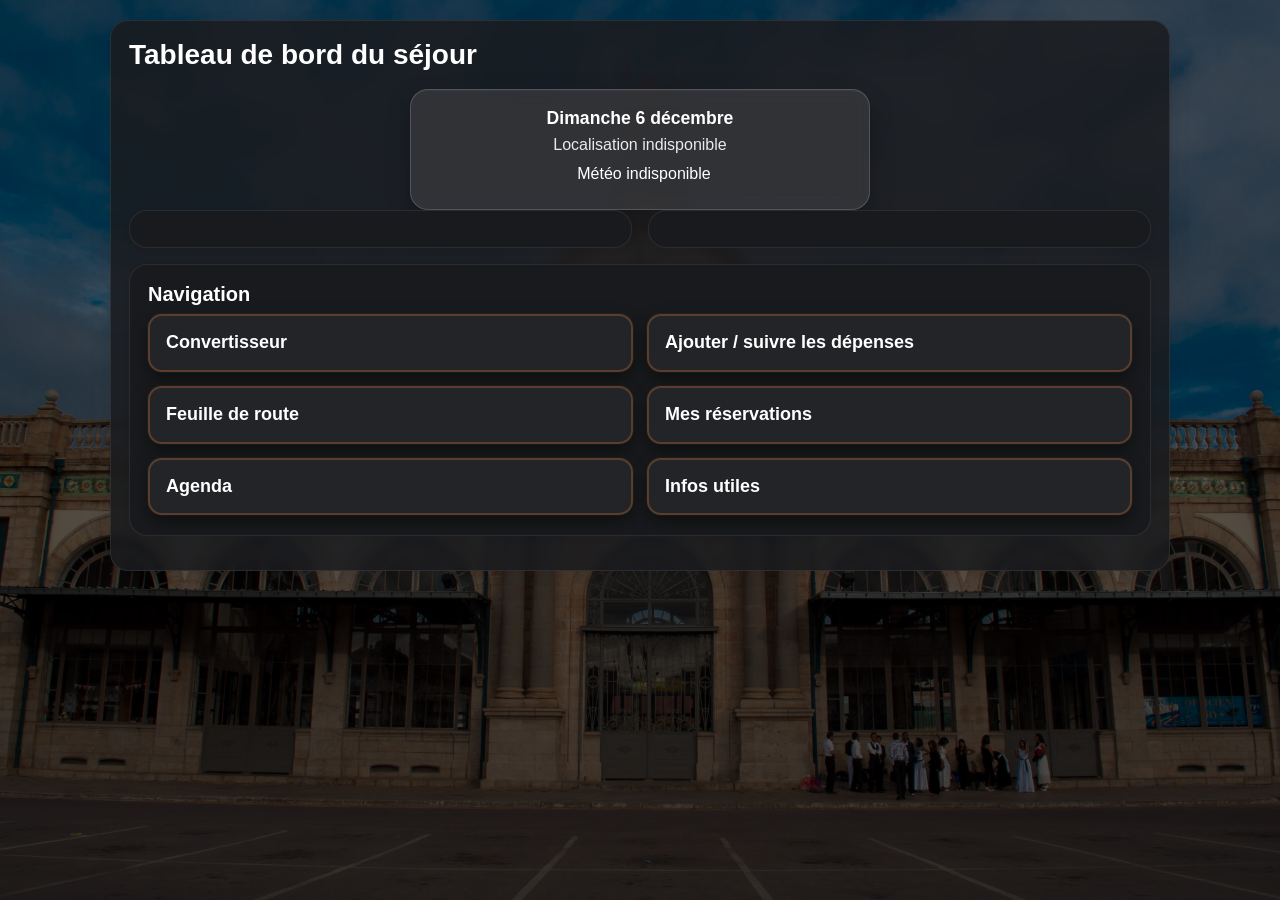
==== index.html @ c8094ea5 "Update index.html" ====
<!DOCTYPE html>
<html lang="fr">
<head>
 <meta charset="UTF-8" />
  <meta name="viewport" content="width=device-width, initial-scale=1.0" />
  <title>Accueil - Suivi voyage Madagascar</title>

  <link rel="stylesheet" href="assets/css/style.css" />

  <link rel="manifest" href="manifest.json">
  <link rel="apple-touch-icon" href="icon-192.png">

  <meta name="apple-mobile-web-app-capable" content="yes">
  <meta name="theme-color" content="#1976d2">
  
  <style>

/* ===============================
PALETTE COULEUR
=============================== */

:root {
  --bg-main: #0f0f10;
  --bg-panel: rgba(27, 28, 31, 0.85);
  --bg-card: rgba(35, 37, 42, 0.92);

  --border-main: #5a3e2b;
  --border-soft: rgba(255,255,255,0.08);
}

/* ===============================
FOND AVEC IMAGE
=============================== */

body {

  margin: 0;
  font-family: Arial, sans-serif;

  background-image:
    linear-gradient(
      rgba(0,0,0,0.55),
      rgba(0,0,0,0.65)
    ),
    url("./assets/img/soarano.jpg");

  background-size: cover;
  background-position: center;
  background-repeat: no-repeat;

  /* dynamique desktop */

  background-attachment: fixed;

}

/* mobile stabilité */

@media (max-width: 768px) {

  body {
    background-attachment: scroll;
  }

}

/* ===============================
TOUTES LES POLICES EN BLANC
=============================== */

* {
  color: #ffffff !important;
}

/* ===============================
MISE EN PAGE
=============================== */

.page {
  max-width: 1100px;
  margin: auto;
  padding: 20px;
}

/* ===============================
PANELS
=============================== */

.panel,
.summary-card,
.today-banner,
.hero {

  background: var(--bg-panel);

  border: 1px solid var(--border-soft);

  border-radius: 18px;

  padding: 18px;

  margin-bottom: 16px;

  backdrop-filter: blur(4px);

}

/* ===============================
GRILLES
=============================== */

.nav-grid {

  display: grid;

  grid-template-columns: repeat(2, 1fr);

  gap: 14px;

}

.grid-2 {

  display: grid;

  grid-template-columns: repeat(2, 1fr);

  gap: 16px;

}

.grid-3 {

  display: grid;

  grid-template-columns: repeat(3, 1fr);

  gap: 14px;

}

/* responsive */

@media (max-width: 900px) {

  .nav-grid,
  .grid-2,
  .grid-3 {

    grid-template-columns: 1fr;

  }

}

/* ===============================
BOUTONS NAVIGATION EN RELIEF
=============================== */

.nav-item {

  background: var(--bg-card);

  border: 2px solid var(--border-main);

  border-radius: 14px;

  padding: 16px;

  text-decoration: none;

  display: block;

  transition: all 0.15s ease;

  transform: translateY(-2px);

  box-shadow:

    0 8px 18px rgba(0,0,0,0.45),
    0 0 0 1px rgba(255,255,255,0.04);

}

/* hover */

.nav-item:hover {

  transform: translateY(-4px);

  box-shadow:

    0 12px 24px rgba(0,0,0,0.55);

}

/* pression tactile */

.nav-item:active {

  transform: translateY(1px);

  box-shadow:

    0 4px 10px rgba(0,0,0,0.35);

}

/* ===============================
FOOTER
=============================== */

.page-footer {

  text-align: center;

  padding: 20px;

  opacity: 0.7;

}

/* ===============================
BLOC DATE & MÉTÉO LOCALE
=============================== */

.local-weather-wrap {
  display: flex;
  justify-content: center;
  margin-top: 18px;
}

.local-weather-card {
  background: rgba(255,255,255,0.10);
  border: 1px solid rgba(255,255,255,0.16);
  border-radius: 18px;
  padding: 18px 22px;
  text-align: center;
  min-width: 290px;
  max-width: 460px;
  width: 100%;
  box-shadow:
    0 10px 24px rgba(0,0,0,0.28),
    inset 0 1px 0 rgba(255,255,255,0.04);
  backdrop-filter: blur(8px);
}

.local-weather-date {
  font-size: 1.1rem;
  font-weight: 700;
  line-height: 1.25;
  margin-bottom: 6px;
}

.local-weather-city {
  font-size: 1rem;
  opacity: 0.9;
  margin-bottom: 10px;
}

.local-weather-line {
  display: flex;
  align-items: center;
  justify-content: center;
  gap: 8px;
  flex-wrap: wrap;
  margin-bottom: 8px;
}

.local-weather-icon {
  font-size: 1.45rem;
  line-height: 1;
}

.local-weather-text {
  font-size: 1rem;
  line-height: 1.2;
}

.local-weather-minmax {
  font-size: 0.95rem;
  line-height: 1.2;
}

.local-weather-minmax .min-temp {
  color: #64b5f6 !important;
  font-weight: 700;
}

.local-weather-minmax .max-temp {
  color: #ffb74d !important;
  font-weight: 700;
}

@media (max-width: 480px) {
  .local-weather-card {
    min-width: auto;
    padding: 16px 14px;
  }

  .local-weather-date {
    font-size: 1rem;
  }

  .local-weather-city,
  .local-weather-text,
  .local-weather-minmax {
    font-size: 0.95rem;
  }
}

  </style>

</head>

<body>

<main class="page">

  <section class="hero">

    <h1>
      Tableau de bord du séjour
    </h1>

    <div class="local-weather-wrap">
      <div class="local-weather-card">
        <div id="date" class="local-weather-date">Chargement...</div>
        <div id="city" class="local-weather-city"></div>

        <div class="local-weather-line">
          <span id="icon" class="local-weather-icon"></span>
          <span id="weather" class="local-weather-text"></span>
        </div>

        <div id="minmax" class="local-weather-minmax"></div>
      </div>
    </div>

  <section class="grid-2">

    <div class="panel">
    </div>

    <div class="panel">
    </div>

  </section>

  <section class="panel">

    <h2 class="section-title">
      Navigation
    </h2>

    <div class="nav-grid">

      <a class="nav-item" href="./pages/convertisseur.html">
        <strong>Convertisseur</strong>
      </a>

      <a class="nav-item" href="./pages/depenses.html">
        <strong>Ajouter / suivre les dépenses</strong>
      </a>

      <a class="nav-item" href="./pages/feuille-de-route.html">
        <strong>Feuille de route</strong>
      </a>

      <a class="nav-item" href="./pages/reservations.html">
        <strong>Mes réservations</strong>
      </a>

      <a class="nav-item" href="./pages/agenda.html">
        <strong>Agenda</strong>
      </a>

      <a class="nav-item" href="./pages/infos-utiles.html">
        <strong>Infos utiles</strong>
      </a>

    </div>

  </section>


</main>

<script>
function formatDate() {
  const now = new Date();

  let text = now.toLocaleDateString("fr-FR", {
    weekday: "long",
    day: "numeric",
    month: "long"
  });

  text = text.charAt(0).toUpperCase() + text.slice(1);
  document.getElementById("date").textContent = text;
}

function weatherCodeToText(code) {
  const map = {
    0: "Ciel dégagé",
    1: "Principalement dégagé",
    2: "Partiellement nuageux",
    3: "Couvert",
    45: "Brouillard",
    48: "Brouillard givrant",
    51: "Bruine légère",
    53: "Bruine modérée",
    55: "Bruine dense",
    61: "Pluie faible",
    63: "Pluie modérée",
    65: "Pluie forte",
    71: "Neige faible",
    73: "Neige modérée",
    75: "Neige forte",
    80: "Averses faibles",
    81: "Averses modérées",
    82: "Averses fortes",
    95: "Orage"
  };

  return map[code] || "Météo inconnue";
}

function weatherIcon(code) {
  if (code === 0) return "☀️";
  if (code === 1 || code === 2) return "🌤️";
  if (code === 3) return "☁️";
  if (code === 45 || code === 48) return "🌫️";
  if ([51, 53, 55, 61, 63, 65, 80, 81, 82].includes(code)) return "🌧️";
  if ([71, 73, 75].includes(code)) return "❄️";
  if (code === 95) return "⛈️";
  return "🌤️";
}

function setWeatherFallback(messageCity = "Antananarivo", messageWeather = "Météo indisponible") {
  document.getElementById("city").textContent = messageCity;
  document.getElementById("weather").textContent = messageWeather;
  document.getElementById("icon").textContent = "🌤️";
  document.getElementById("minmax").textContent = "";
}

async function loadLocationName(lat, lon) {
  try {
    const response = await fetch(
      `https://nominatim.openstreetmap.org/reverse?format=jsonv2&lat=${lat}&lon=${lon}`
    );

    if (!response.ok) {
      throw new Error("Erreur géocodage");
    }

    const geoData = await response.json();

    const city =
      geoData.address.city ||
      geoData.address.town ||
      geoData.address.village ||
      geoData.address.municipality ||
      geoData.address.county ||
      "Lieu inconnu";

    document.getElementById("city").textContent = city;
  } catch {
    document.getElementById("city").textContent = "Localisation indisponible";
  }
}

async function loadWeather(lat, lon) {
  try {
    const response = await fetch(
      `https://api.open-meteo.com/v1/forecast?latitude=${lat}&longitude=${lon}&current=temperature_2m,weather_code&daily=temperature_2m_min,temperature_2m_max&timezone=auto`
    );

    if (!response.ok) {
      throw new Error("Erreur météo");
    }

    const data = await response.json();

    const temp = Math.round(data.current.temperature_2m);
    const code = data.current.weather_code;
    const min = Math.round(data.daily.temperature_2m_min[0]);
    const max = Math.round(data.daily.temperature_2m_max[0]);

    document.getElementById("icon").textContent = weatherIcon(code);
    document.getElementById("weather").textContent = `${temp}° ${weatherCodeToText(code)}`;
    document.getElementById("minmax").innerHTML =
      `Min : <span class="min-temp">${min}°</span> Max : <span class="max-temp">${max}°</span>`;
  } catch {
    document.getElementById("weather").textContent = "Météo indisponible";
    document.getElementById("icon").textContent = "";
    document.getElementById("minmax").textContent = "";
  }
}

async function initWeather(lat, lon) {
  await Promise.all([
    loadLocationName(lat, lon),
    loadWeather(lat, lon)
  ]);
}

formatDate();

if (navigator.geolocation) {
  navigator.geolocation.getCurrentPosition(
    (position) => {
      initWeather(position.coords.latitude, position.coords.longitude);
    },
    () => {
      initWeather(-18.8792, 47.5079);
    },
    {
      enableHighAccuracy: true,
      timeout: 10000,
      maximumAge: 600000
    }
  );
} else {
  initWeather(-18.8792, 47.5079);
}
</script>

<script src="assets/js/app.js"></script>

</body>
</html>
---- assets/css/style.css ----
:root{
  --bg:#f6f3ea;
  --panel:#ffffff;
  --card:#fffdf8;
  --accent:#4b0013;
  --accent-2:#1f5e87;
  --text:#1c1c1c;
  --muted:#666;
  --border:#eadfc4;
  --highlight:#f5e900;
  --success:#0f7b36;
  --warning:#8a6d00;
  --danger:#b42318;
  --shadow:0 10px 24px rgba(0,0,0,.08);
  --radius:20px;
}
*{box-sizing:border-box}
html{scroll-behavior:smooth}
body{
  margin:0;
  font-family:Arial,sans-serif;
  background:var(--bg);
  color:var(--text);
}
a{color:inherit}
img{max-width:100%}
.page{
  max-width:980px;
  margin:0 auto;
  padding:12px;
  display:grid;
  gap:14px;
}
.hero{
  background:var(--accent);
  color:#fff;
  border-radius:22px;
  padding:18px;
  box-shadow:var(--shadow);
}
.eyebrow{font-size:14px;opacity:.9;margin-bottom:8px}
.hero h1{font-size:28px;line-height:1.15;margin:0 0 8px}
.hero p{margin:0;font-size:15px;line-height:1.45;opacity:.95}
.nav-card,.panel,.summary,.list-card,.card{
  background:var(--panel);
  border-radius:18px;
  padding:14px;
  border:2px solid var(--border);
  box-shadow:0 2px 8px rgba(0,0,0,.03);
}
.nav-grid,.grid-2,.grid-3,.grid-4{
  display:grid;
  gap:12px;
}
.nav-grid{grid-template-columns:repeat(2,1fr)}
.grid-2{grid-template-columns:repeat(2,1fr)}
.grid-3{grid-template-columns:repeat(3,1fr)}
.grid-4{grid-template-columns:repeat(4,1fr)}
.nav-item,.summary-card,.tool-link,.mini-card{
  background:var(--card);
  border:1px solid var(--border);
  border-radius:16px;
  padding:14px;
  text-decoration:none;
}
.nav-item strong,.summary-value,.tool-link strong{
  display:block;
  font-size:18px;
  font-weight:800;
  color:var(--accent);
  line-height:1.2;
}
.nav-item span,.summary-label,.tool-link span,.muted{
  font-size:13px;
  color:var(--muted);
  line-height:1.45;
}
.page-title{
  margin:0;
  font-size:24px;
  color:var(--accent);
}
.section-title{
  margin:0 0 10px;
  font-size:20px;
  color:var(--accent);
}
.btn,button{
  border:none;
  border-radius:12px;
  padding:12px 14px;
  font-size:14px;
  font-weight:700;
  cursor:pointer;
}
.btn-primary{background:var(--accent-2);color:#fff}
.btn-secondary{background:#ececec;color:var(--text)}
.btn-warning{background:var(--danger);color:#fff}
.btn-highlight{background:var(--highlight);color:#111}
.toolbar{
  display:grid;
  gap:12px;
}
.toolbar-top{
  display:grid;
  grid-template-columns:1fr 1fr;
  gap:10px;
}
label,.field-label,.card-label{
  display:block;
  margin-bottom:6px;
  font-size:13px;
  font-weight:700;
  color:var(--muted);
}
input,select,textarea{
  width:100%;
  border:1px solid #d9cfb6;
  border-radius:12px;
  padding:12px 14px;
  font-size:15px;
  background:#fff;
  color:var(--text);
}
input:focus,select:focus,textarea:focus{
  outline:none;
  border-color:var(--accent-2);
  box-shadow:0 0 0 3px rgba(31,94,135,.12);
}
textarea{resize:vertical;min-height:120px}
.today-banner{
  background:#fff7cc;
  border:2px solid var(--border);
  border-radius:18px;
  padding:14px;
}
.kpi{
  font-size:28px;
  font-weight:800;
  color:var(--accent);
}
.list{
  display:grid;
  gap:10px;
}
.item{
  background:var(--card);
  border:1px solid var(--border);
  border-radius:16px;
  padding:12px;
}
.item h3{margin:0 0 6px;font-size:18px;color:var(--accent)}
.item p{margin:0;font-size:14px;line-height:1.45}
.badge{
  display:inline-block;
  padding:6px 10px;
  border-radius:999px;
  font-size:12px;
  font-weight:800;
}
.badge-today{background:var(--highlight);color:#111}
.badge-upcoming{background:#edf4fa;color:var(--accent-2)}
.badge-done{background:#d8f3df;color:var(--success)}
.table-wrap{overflow:auto}
table{
  width:100%;
  border-collapse:collapse;
  min-width:740px;
}
th,td{
  padding:8px;
  border:1px solid #cfd8e3;
  vertical-align:middle;
}
th{
  background:var(--accent-2);
  color:#fff;
  text-align:center;
  white-space:nowrap;
}
tfoot td{
  font-weight:700;
  background:#eef5fb;
}
.footer-value{background:#ffef66;font-weight:800;text-align:right}
.footer-paid{background:#c9f2d7;font-weight:800;text-align:center;color:#0a6c2f}
.header-actions,.toolbar-actions{
  display:flex;
  gap:10px;
  flex-wrap:wrap;
}
.status-ok{color:var(--success);font-weight:700}
.status-warn{color:var(--warning);font-weight:700}
.note{font-size:13px;line-height:1.45;color:var(--muted)}
.day-card{
  background:var(--panel);
  border:2px solid var(--border);
  border-radius:20px;
  overflow:hidden;
}
.day-header{
  background:#fff7cc;
  padding:14px;
  display:grid;
  gap:8px;
  border-bottom:1px solid var(--border);
  cursor:pointer;
}
.day-top{
  display:flex;
  justify-content:space-between;
  gap:10px;
  align-items:start;
}
.day-date{
  font-size:13px;
  font-weight:700;
  color:var(--muted);
  text-transform:uppercase;
}
.day-title{
  font-size:22px;
  font-weight:800;
  color:var(--accent);
  line-height:1.15;
}
.day-body{
  padding:14px;
  display:grid;
  gap:14px;
}
.info-card,.notes-card{
  background:var(--card);
  border:1px solid var(--border);
  border-radius:16px;
  padding:12px;
}
.info-list,.info-row{display:grid;gap:4px}
.activities-list{padding-left:18px;display:grid;gap:6px;margin:0}
.hidden{display:none!important}
.page-footer{
  text-align:center;
  font-size:12px;
  color:var(--muted);
  padding:4px 0 20px;
}
@media (max-width:760px){
  .nav-grid,.grid-2,.grid-3,.grid-4,.toolbar-top{grid-template-columns:1fr}
  .day-top{flex-direction:column;align-items:start}
  .hero h1{font-size:24px}
  .page{padding:10px}
}
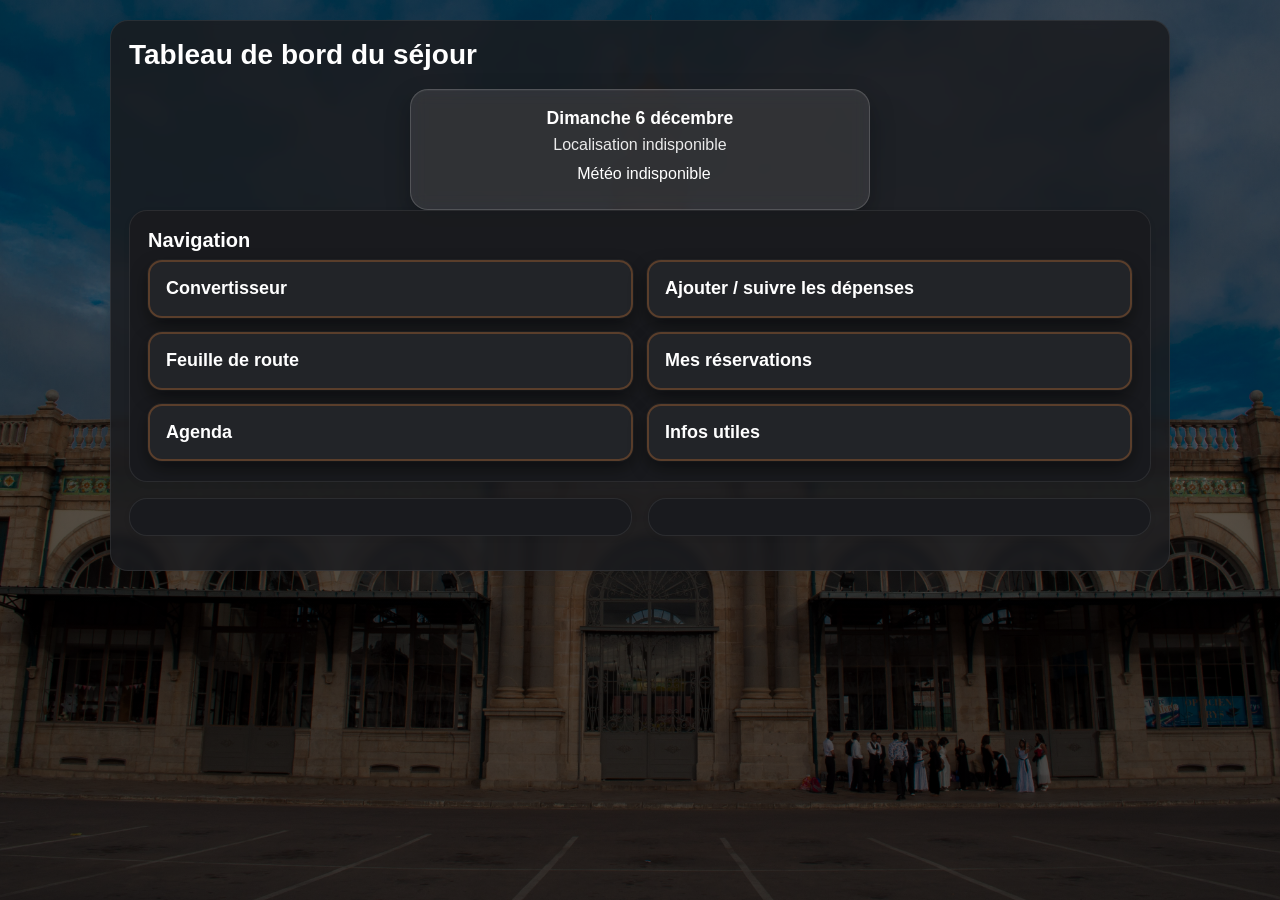
==== commit 74ac3354: "Update index.html" ====
--- a/index.html
+++ b/index.html
@@ -336,16 +336,8 @@
         <div id="minmax" class="local-weather-minmax"></div>
       </div>
     </div>
-
-  <section class="grid-2">
-
-    <div class="panel">
-    </div>
-
-    <div class="panel">
-    </div>
-
-  </section>
+ 
+  
 
   <section class="panel">
 
@@ -382,7 +374,16 @@
     </div>
 
   </section>
-
+ <section>
+  <section class="grid-2">
+
+    <div class="panel">
+    </div>
+
+    <div class="panel">
+    </div>
+
+  </section>
 
 </main>
 
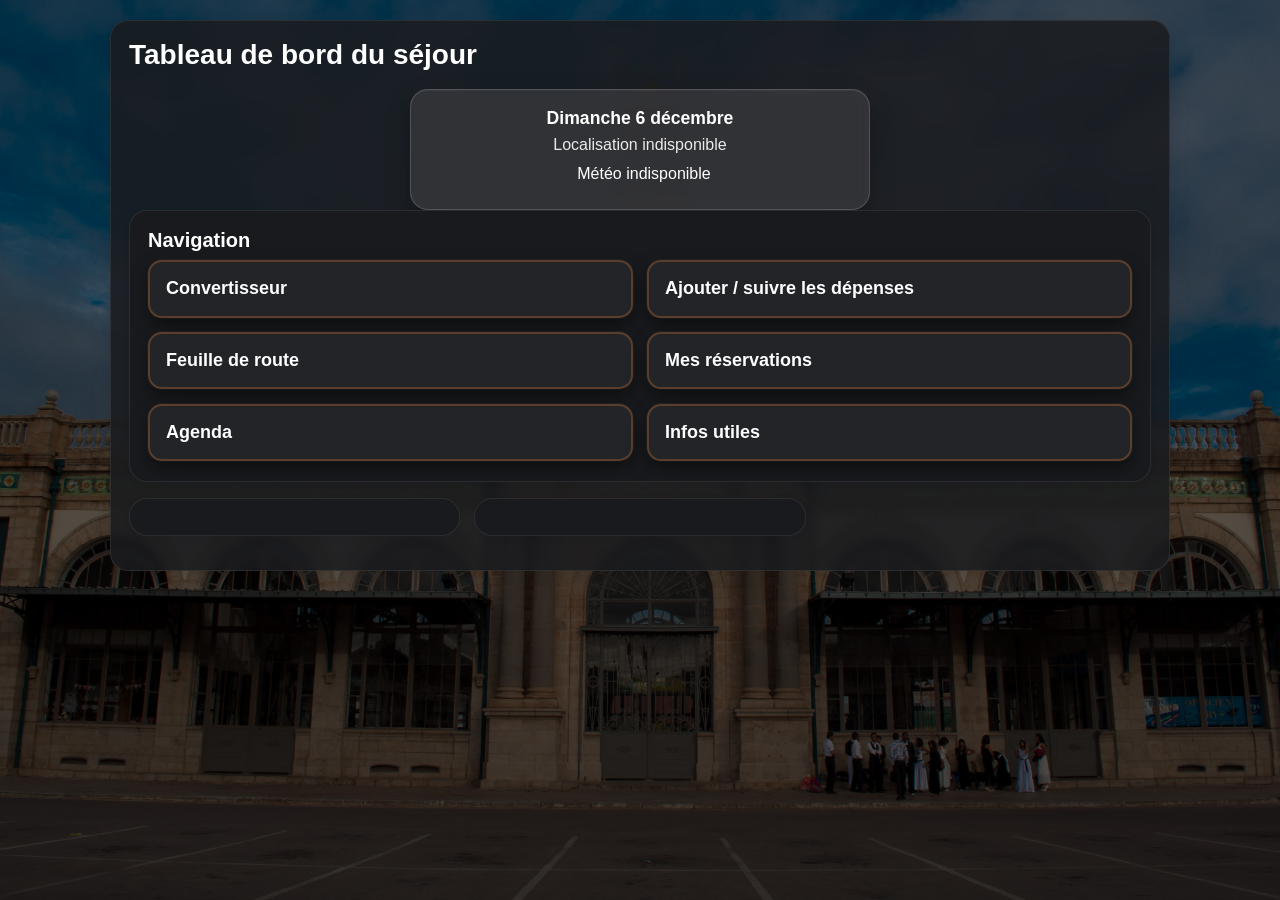
==== commit ecfcaed0: "Update index.html" ====
--- a/index.html
+++ b/index.html
@@ -374,8 +374,9 @@
     </div>
 
   </section>
- <section>
-  <section class="grid-2">
+
+   <section>
+  <section class="grid-3">
 
     <div class="panel">
     </div>
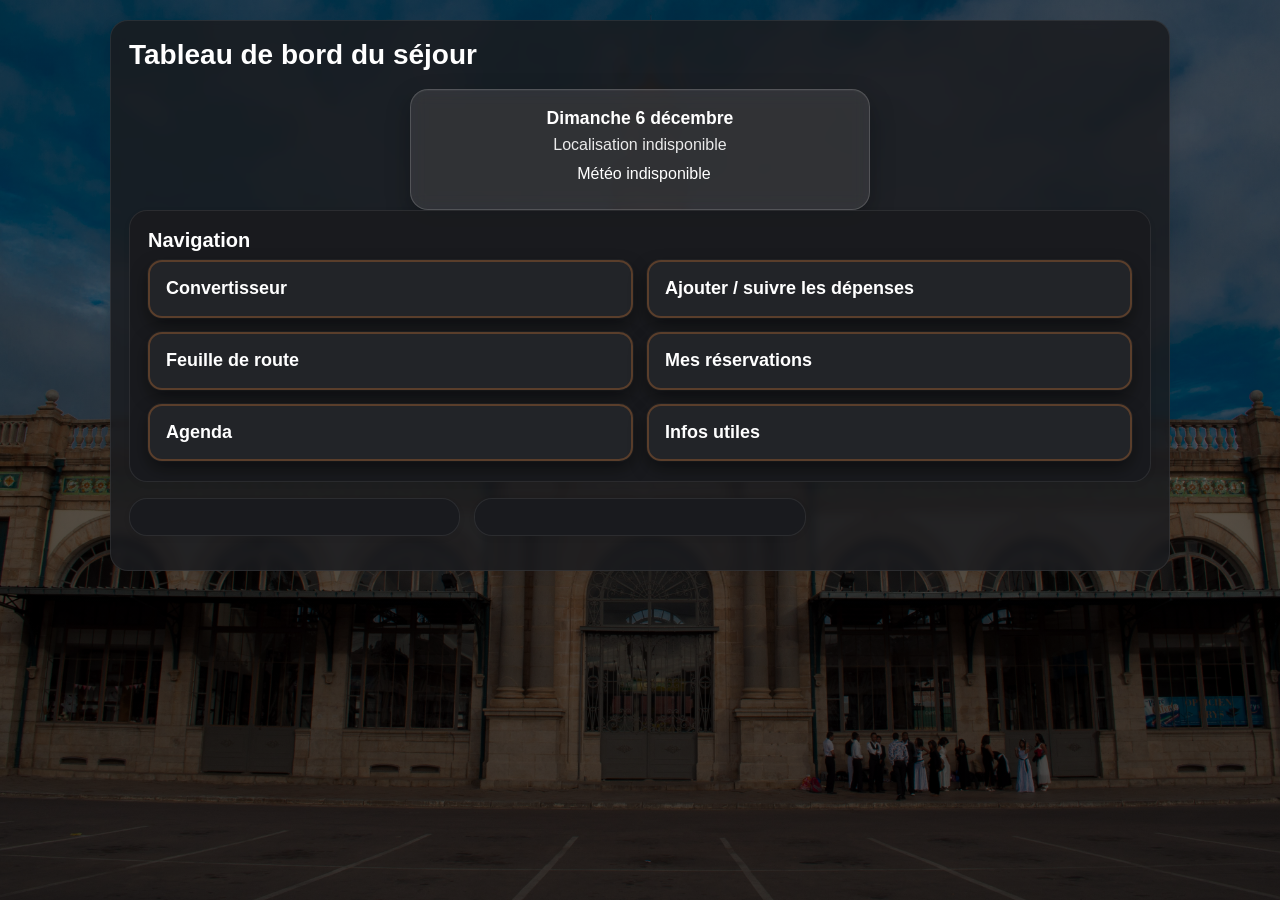
==== commit 4ad61869: "Update page title to 'Madagascar 2026'" ====
--- a/index.html
+++ b/index.html
@@ -3,7 +3,7 @@
 <head>
  <meta charset="UTF-8" />
   <meta name="viewport" content="width=device-width, initial-scale=1.0" />
-  <title>Accueil - Suivi voyage Madagascar</title>
+  <title>Madagascar 2026</title>
 
   <link rel="stylesheet" href="assets/css/style.css" />
 
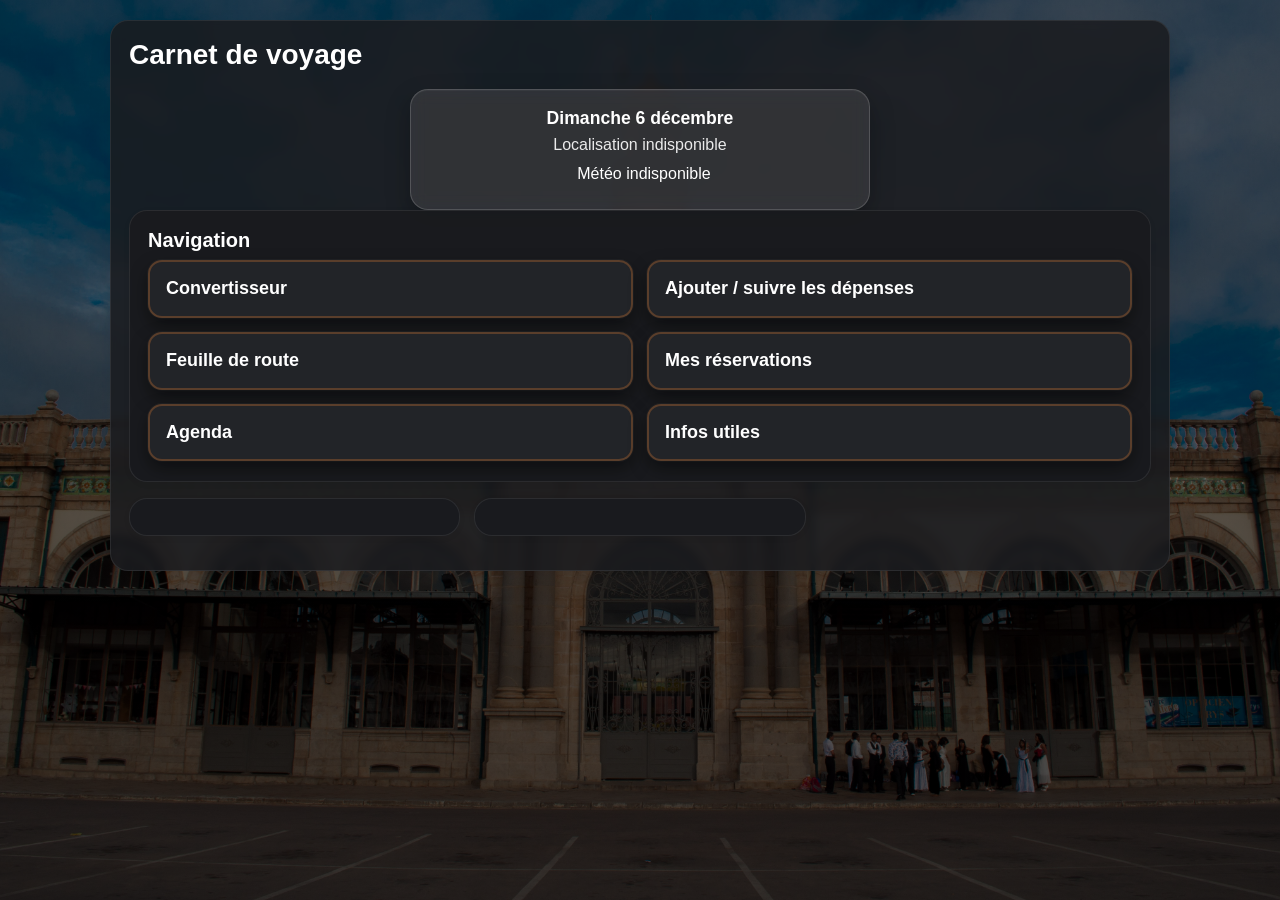
==== commit e02d4b77: "Change header text from 'Tableau de bord du séjour' to 'Carnet de voyage'" ====
--- a/index.html
+++ b/index.html
@@ -320,7 +320,7 @@
   <section class="hero">
 
     <h1>
-      Tableau de bord du séjour
+      Carnet de voyage
     </h1>
 
     <div class="local-weather-wrap">
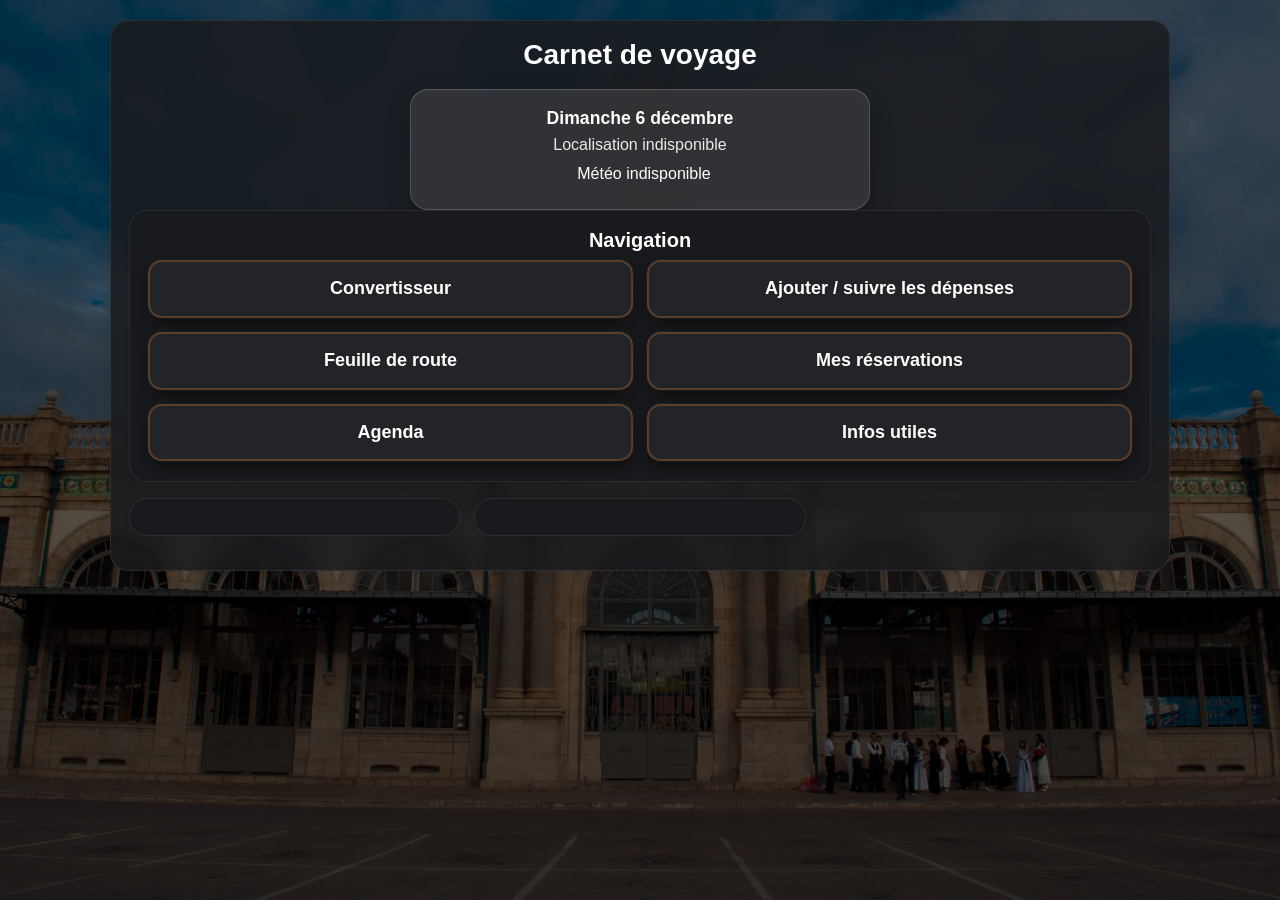
==== commit f81d2165: "Update index.html" ====
--- a/index.html
+++ b/index.html
@@ -91,7 +91,9 @@
 .today-banner,
 .hero {
 
-  background: var(--bg-panel);
+ text-align: center;
+ 
+ background: var(--bg-panel);
 
   border: 1px solid var(--border-soft);
 
